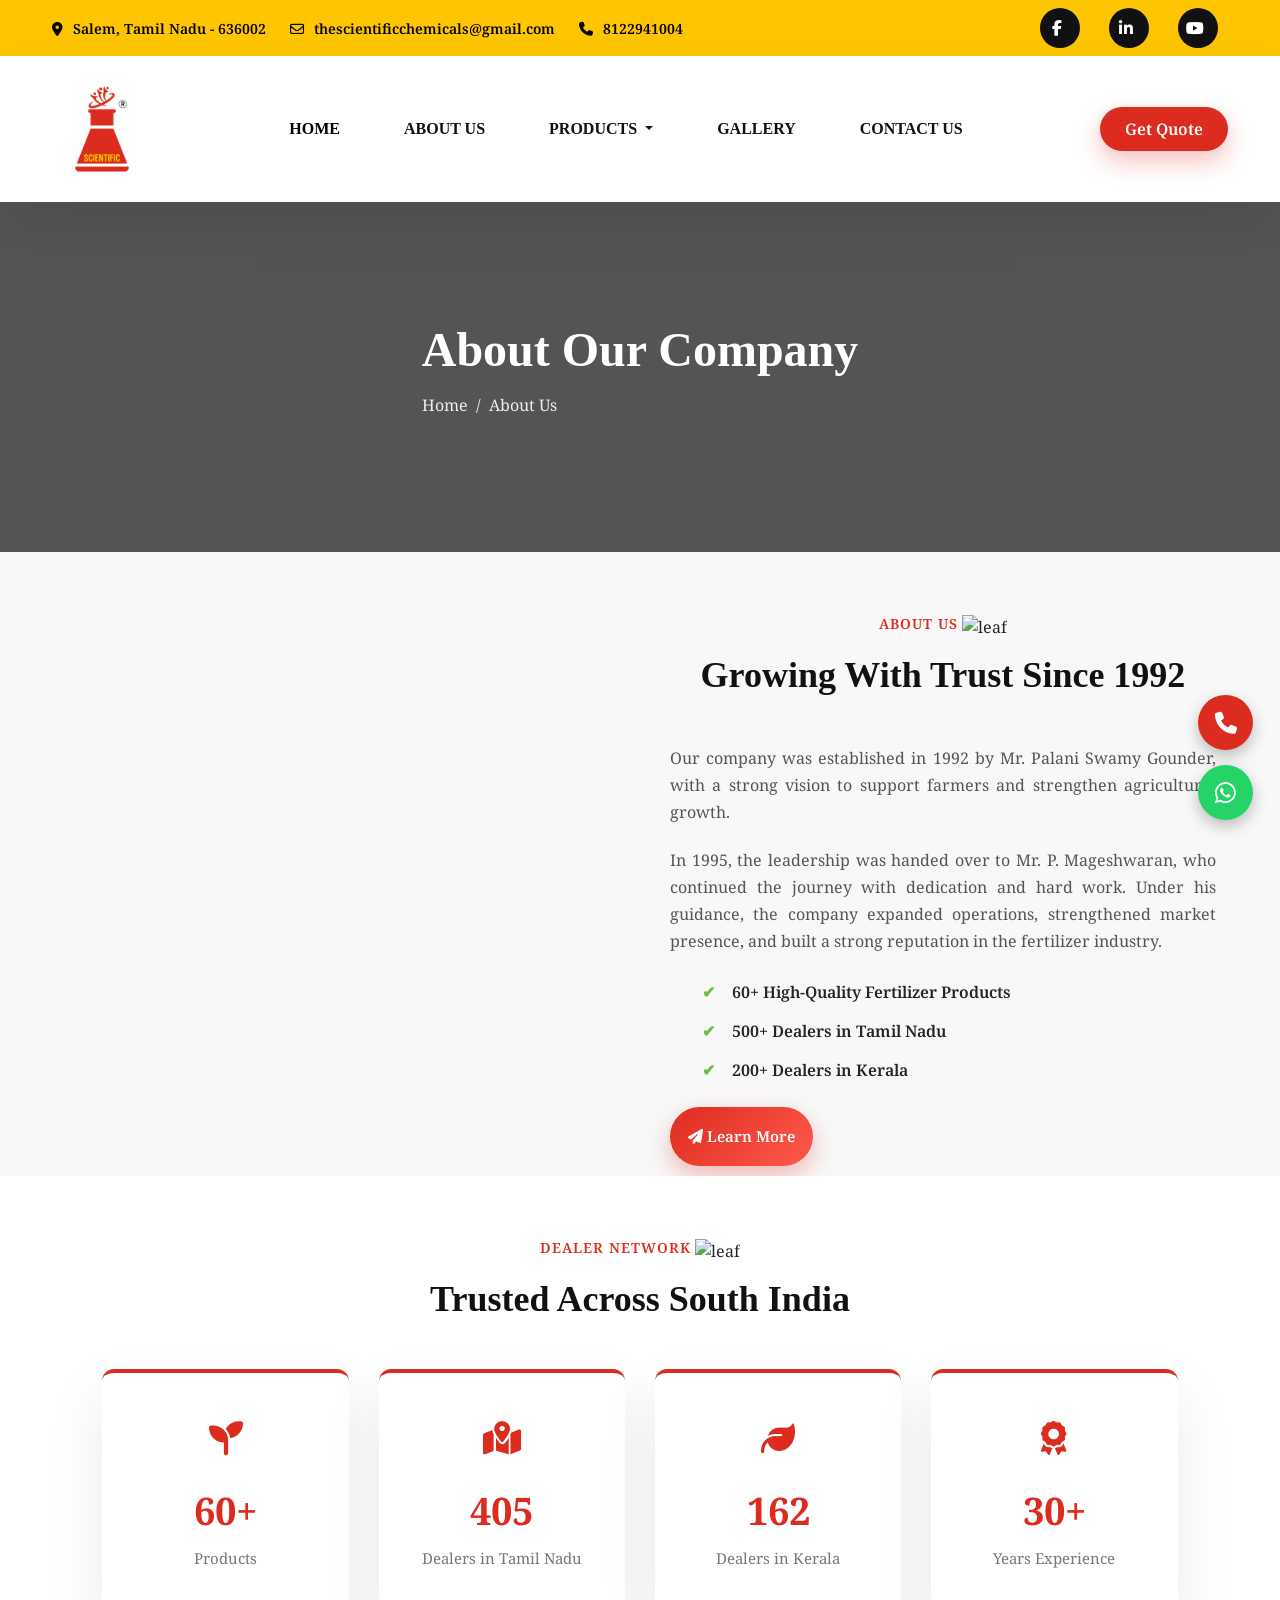
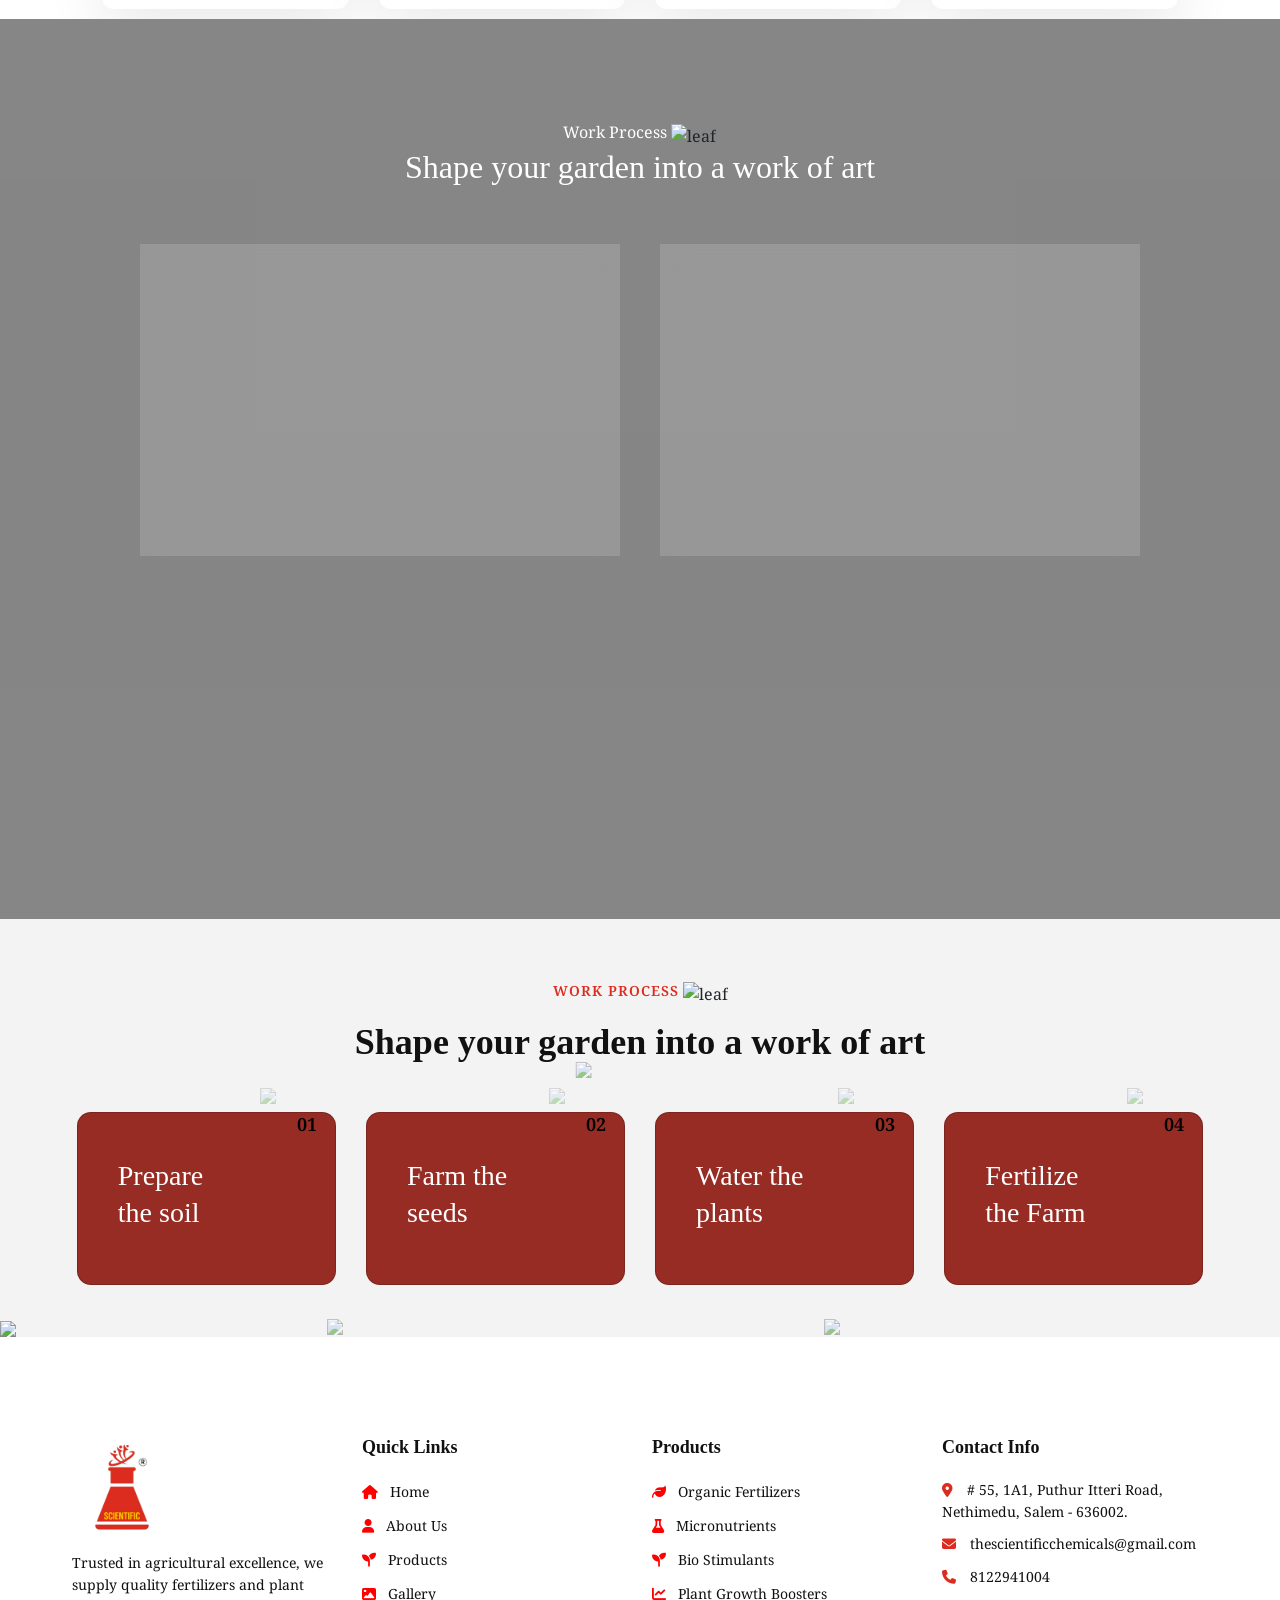
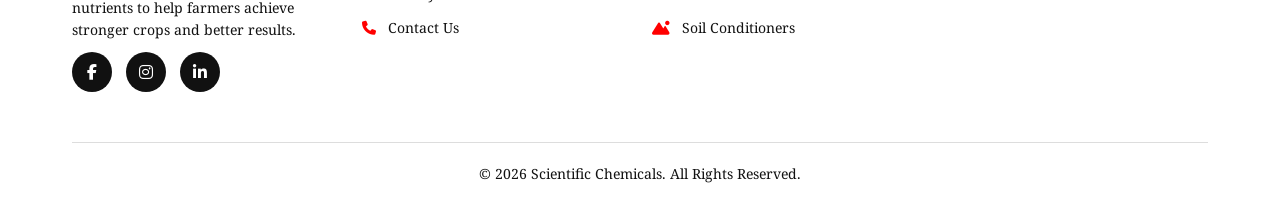
==== about.html @ 9381aa72 "asas" ====
<!DOCTYPE html>
<html lang="en">
<head>
<meta charset="UTF-8">
<meta name="viewport" content="width=device-width, initial-scale=1.0">
<title>Home | Scientific Chemicals</title>

<!-- Bootstrap -->
<link href="https://cdn.jsdelivr.net/npm/bootstrap@5.3.2/dist/css/bootstrap.min.css" rel="stylesheet">

<!-- Google Fonts -->
<link href="https://fonts.googleapis.com/css2?family=Montserrat:wght@300;400;500;600;700&family=Noto+Serif:wght@400;500;600;700&display=swap" rel="stylesheet">

<!-- Font Awesome -->
<link rel="stylesheet" href="https://cdnjs.cloudflare.com/ajax/libs/font-awesome/6.5.1/css/all.min.css">

<!-- AOS -->
<link href="https://unpkg.com/aos@2.3.4/dist/aos.css" rel="stylesheet">

<!-- Main CSS -->
<link rel="stylesheet" href="assests/css/style.css">


</head>
<body>

<!-- ===============================
     TOP BAR
================================= -->
<div class="topbar">
  <div class="container d-flex justify-content-between align-items-center flex-wrap">

    <!-- Left Side Info -->
    <div class="topbar-info d-flex flex-wrap align-items-center">

      <span class="me-4">
        <i class="fa-solid fa-location-dot"></i>
        Salem, Tamil Nadu - 636002
      </span>

      <span class="me-4">
        <i class="fa-regular fa-envelope"></i>
        thescientificchemicals@gmail.com
      </span>

      <span>
        <i class="fa-solid fa-phone"></i>
        8122941004
      </span>

    </div>

    <!-- Social Icons -->
    <div class="social-icons">
      <a href="#"><i class="fab fa-facebook-f"></i></a>
      <a href="#"><i class="fab fa-linkedin-in"></i></a>
      <a href="#"><i class="fab fa-youtube"></i></a>
    </div>

  </div>
</div>

<!-- ===============================
     NAVBAR
================================= -->
<nav class="navbar navbar-expand-lg navbar-scientific sticky-top">
  <div class="container">

    <!-- Logo -->
    <a class="navbar-brand" href="index.html">
      <img src="assests/images/slogo.jpeg" alt="Scientific Chemicals Logo">
    </a>

    <!-- Mobile Toggle -->
    <button class="navbar-toggler" type="button" data-bs-toggle="collapse" data-bs-target="#navbarScientific">
      <span class="navbar-toggler-icon"></span>
    </button>

    <!-- Menu -->
    <div class="collapse navbar-collapse justify-content-center" id="navbarScientific">
      <ul class="navbar-nav">

        <li class="nav-item">
          <a class="nav-link active" href="index.html">Home</a>
        </li>

        <li class="nav-item">
          <a class="nav-link" href="about.html">About Us</a>
        </li>

        <!-- PRODUCTS DROPDOWN -->
        <li class="nav-item dropdown">
          <a class="nav-link dropdown-toggle" href="#" data-bs-toggle="dropdown">
            Products
          </a>
          <ul class="dropdown-menu">

<li><a class="dropdown-item" href="products.html?cat=micro">Micro Nutrient Mixture</a></li>
<li><a class="dropdown-item" href="products.html?cat=secondary">Secondary Nutrients</a></li>
<li><a class="dropdown-item" href="products.html?cat=technology">Technology Transfer Products</a></li>
<li><a class="dropdown-item" href="products.html?cat=bio">Bio Stimulants</a></li>
<li><a class="dropdown-item" href="products.html?cat=wetting">Wetting Agents</a></li>
<li><a class="dropdown-item" href="products.html?cat=growth">Plant Growth Regulator</a></li>
<li><a class="dropdown-item" href="products.html?cat=neem">Neem Based Products</a></li>
<li><a class="dropdown-item" href="products.html?cat=virus">Virus Controller</a></li>
<li><a class="dropdown-item" href="products.html?cat=edta">EDTA & EDDHA Products</a></li>
<li><a class="dropdown-item" href="products.html?cat=fco">FCO Grade - Single Nutrients</a></li>
<li><a class="dropdown-item" href="products.html?cat=special">Special Products</a></li>

          </ul>
        </li>

        <li class="nav-item">
          <a class="nav-link" href="gallery.html">Gallery</a>
        </li>

        <li class="nav-item">
          <a class="nav-link" href="contact.html">Contact Us</a>
        </li>

      </ul>
    </div>

    <!-- GET QUOTE BUTTON -->
    <a href="contact.html" class="btn btn-lab ms-lg-3">Get Quote</a>

  </div>
</nav>



<!-- ===============================
     PAGE BANNER
================================= -->
<section class="page-banner about-banner">
  <div class="banner-content">
    <h1>About Our Company</h1>

    <div class="breadcrumb">
      <a href="index.html">Home</a>
      <span>/</span>
      About Us
    </div>
  </div>
</section>




<section class="about-section">
  <div class="about-container">

    <!-- LEFT IMAGES -->
    <div class="about-images">
      <img src="https://farmhub-nextjs-rktheme.vercel.app/assets/img/about/aboutv3.png" class="main-img" alt="">
      <!-- <img src="https://images.unsplash.com/photo-1501004318641-b39e6451bec6" class="overlay-img" alt=""> -->
      <!-- <div class="play-btn" onclick="playVideo()"></div> -->
    </div>

    <!-- RIGHT CONTENT -->
    <div class="about-content">
        <div class="section-title text-left my-5">
  <span class="subtitle">ABOUT US</span> 
   <img src="https://thinkamentor.com/gullatheme/html/natureplant/assets/img/logo/pata.png"
       alt="leaf"
       class="title-shape">

  <h2 class="title">
Growing With Trust Since 1992
  </h2>


</div>
   
      <p>
        Our company was established in 1992 by Mr. Palani Swamy Gounder,
        with a strong vision to support farmers and strengthen agricultural growth.
      </p>

      <p>
        In 1995, the leadership was handed over to Mr. P. Mageshwaran,
        who continued the journey with dedication and hard work.
        Under his guidance, the company expanded operations,
        strengthened market presence, and built a strong reputation
        in the fertilizer industry.
      </p>
      <!-- FEATURES -->
      <ul class="about-features">
        <li>60+ High-Quality Fertilizer Products</li>
        <li>500+ Dealers in Tamil Nadu</li>
        <li>200+ Dealers in Kerala</li>
      </ul>

<button  class="discla">
        <i class="fa-solid fa-paper-plane"></i> Learn More
      </button>

    </div>

  </div>
</section>
<section class="stats-section">
<div class="section-title text-center my-5">
  <span class="subtitle">Dealer Network</span> 
  <img src="https://thinkamentor.com/gullatheme/html/natureplant/assets/img/logo/pata.png"
       alt="leaf"
       class="title-shape">

  <h2 class="title">
  Trusted Across South India
  </h2>
</div>




<div class="stats-container mt-5">

<!-- PRODUCTS -->

<div class="stat-card">
<div class="stat-icon">
<i class="fa-solid fa-seedling"></i>
</div>
<div class="stat-number" data-target="60">0</div>
<div class="stat-text">Products</div>
</div>


<!-- TAMIL NADU -->

<div class="stat-card">
<div class="stat-icon">
<i class="fa-solid fa-map-location-dot"></i>
</div>
<div class="stat-number" data-target="500">0</div>
<div class="stat-text">Dealers in Tamil Nadu</div>
</div>


<!-- KERALA -->

<div class="stat-card">
<div class="stat-icon">
<i class="fa-solid fa-leaf"></i>
</div>
<div class="stat-number" data-target="200">0</div>
<div class="stat-text">Dealers in Kerala</div>
</div>


<!-- EXPERIENCE -->

<div class="stat-card">
<div class="stat-icon">
<i class="fa-solid fa-award"></i>
</div>
<div class="stat-number" data-target="30">0</div>
<div class="stat-text">Years Experience</div>
</div>

</div>

</section>
<script>

const counters = document.querySelectorAll(".stat-number");

counters.forEach(counter => {

const updateCounter = () => {

const target = +counter.getAttribute("data-target");
const current = +counter.innerText;

const increment = target / 120;

if(current < target){
counter.innerText = Math.ceil(current + increment);
setTimeout(updateCounter,20);
}
else{
counter.innerText = target + "+";
}

};

updateCounter();

});

</script>

<section class="mv-section">

<div class="section-title">
<span class="subtitlework">Work Process</span>

<img src="https://thinkamentor.com/gullatheme/html/natureplant/assets/img/logo/pata.png"
alt="leaf"
class="title-shape">

<h2 class="titlework">
Shape your garden
into a work of art
</h2>

</div>

<div class="mv-grid">

<!-- MISSION -->

<div class="mv-card">

<div class="mv-icon">
<i class="fa-solid fa-seedling"></i>
</div>

<h3>Our Mission</h3>

<p>
To provide high-quality fertilizer products that improve soil fertility,
enhance crop productivity, and support farmers with reliable agricultural solutions.
</p>

</div>

<!-- VISION -->

<div class="mv-card">

<div class="mv-icon">
<i class="fa-solid fa-leaf"></i>
</div>

<h3>Our Vision</h3>

<p>
To become a trusted fertilizer brand across South India by promoting
sustainable agriculture and empowering farmers with innovative farming solutions.
</p>

</div>

</div>

</section>

<section class="process-section">

<div class="section-title text-center my-5">
  <span class="subtitle">Work Process</span> 
   <img src="https://thinkamentor.com/gullatheme/html/natureplant/assets/img/logo/pata.png"
       alt="leaf"
       class="title-shape">

  <h2 class="title">
 Shape your garden
        into a work of art
  </h2>


</div>

  <!-- STEPS -->
  <div class="steps">

    <!-- Card 1 -->
    <div class="card">
      <img src="https://farmhub-nextjs-rktheme.vercel.app/assets/img/element/step-shape.png" class="shape">
      <div class="number">01</div>
      <h3>Prepare<br>the soil</h3>
    </div>

    <!-- Card 2 -->
    <div class="card">
      <img src="https://farmhub-nextjs-rktheme.vercel.app/assets/img/element/step-shape.png" class="shape">
      <div class="number">02</div>
      <h3>Farm the<br>seeds</h3>
    </div>

    <!-- Card 3 -->
    <div class="card">
      <img src="https://farmhub-nextjs-rktheme.vercel.app/assets/img/element/step-shape.png" class="shape">
      <div class="number">03</div>
      <h3>Water the<br>plants</h3>
    </div>

    <!-- Card 4 -->
    <div class="card">
      <img src="https://farmhub-nextjs-rktheme.vercel.app/assets/img/element/step-shape.png" class="shape">
      <div class="number">04</div>
      <h3>Fertilize<br>the Farm</h3>
    </div>

    <!-- Arrows -->
    <img src="https://farmhub-nextjs-rktheme.vercel.app/assets/img/element/arro-round-bottom.png" class="arrow arrow1">
    <img src="https://farmhub-nextjs-rktheme.vercel.app/assets/img/element/arro-round-bottom.png" class="arrow arrow2">
    <img src="https://farmhub-nextjs-rktheme.vercel.app/assets/img/element/arro-round-top.png" class="arrow arrow3">

  </div>



  <!-- Grass Image -->
  <img src="https://farmhub-nextjs-rktheme.vercel.app/assets/img/element/green-area.png" class="grass">

</section>


<!-- ================= FOOTER ================= -->

<footer class="footer">

<!-- Shapes -->
<img src="https://themazine.com/mr/slando/assets/images/shapes/footer-v1-shape1.png" class="shape shape4">
<img src="https://themazine.com/mr/slando/assets/images/shapes/footer-v1-shape2.png" class="shape shape5">
<img src="https://themazine.com/mr/slando/assets/images/shapes/footer-v1-shape3.png" class="shape shape6">

<div class="container">

<div class="row">

<!-- Column 1 -->
<div class="footer-col">

<img src="assests/images/slogowhite.png" class="footer-logo">

<p>
Trusted in agricultural excellence, we supply quality fertilizers and plant nutrients to help farmers achieve stronger crops and better results.
</p>

<div class="social-icons">
<a href="#"><i class="fab fa-facebook-f"></i></a>
<a href="#"><i class="fab fa-instagram"></i></a>
<a href="#"><i class="fab fa-linkedin-in"></i></a>
</div>

</div>


<!-- Column 2 -->
<div class="footer-col">

<h5>Quick Links</h5>

<ul>
<li><a href="#"><i class="fa-solid fa-house"></i> Home</a></li>
<li><a href="#"><i class="fa-solid fa-user"></i> About Us</a></li>
<li><a href="#"><i class="fa-solid fa-seedling"></i> Products</a></li>
<li><a href="#"><i class="fa-solid fa-image"></i> Gallery</a></li>
<li><a href="#"><i class="fa-solid fa-phone"></i> Contact Us</a></li>
</ul>

</div>


<!-- Column 3 -->
<div class="footer-col">

<h5>Products</h5>

<ul>
<li><a href="#"><i class="fa-solid fa-leaf"></i> Organic Fertilizers</a></li>
<li><a href="#"><i class="fa-solid fa-flask"></i> Micronutrients</a></li>
<li><a href="#"><i class="fa-solid fa-seedling"></i> Bio Stimulants</a></li>
<li><a href="#"><i class="fa-solid fa-chart-line"></i> Plant Growth Boosters</a></li>
<li><a href="#"><i class="fa-solid fa-mountain-sun"></i> Soil Conditioners</a></li>
</ul>

</div>


<!-- Column 4 -->
<div class="footer-col">

<h5>Contact Info</h5>

<div class="footer-contact">

<p>
<i class="fa-solid fa-location-dot"></i>
# 55, 1A1, Puthur Itteri Road,
Nethimedu, Salem - 636002.
</p>

<p>
<i class="fa-solid fa-envelope"></i>
thescientificchemicals@gmail.com
</p>

<p>
<i class="fa-solid fa-phone"></i>
8122941004
</p>

</div>

</div>

</div>

<div class="footer-bottom">
© 2026 Scientific Chemicals. All Rights Reserved.
</div>

</div>

</footer>
<!-- PRELOADER -->
<div id="preloader">

<div class="loader-circle">
<i class="fa-solid fa-leaf"></i>
</div>

<div class="loading-text">LOADING...</div>

</div>

<script>

window.addEventListener("load", function(){
document.getElementById("preloader").style.display="none";
});

</script>
<!-- Floating Call Button -->
<a href="tel:8122941004" class="float-call">
<i class="fa-solid fa-phone"></i>
</a>

<!-- Floating WhatsApp Button -->
<a href="https://wa.me/918122941004?text=Hello%20I%20would%20like%20to%20know%20more%20about%20your%20fertilizer%20products" 
class="float-whatsapp" target="_blank">
<i class="fa-brands fa-whatsapp"></i>
</a>

<!-- Scroll Button -->
<button id="scrollTop">
<i class="fa-solid fa-chevron-up"></i>
</button>


<script>

/* Scroll to top button */

const scrollBtn = document.getElementById("scrollTop");

window.onscroll = function(){
if(document.documentElement.scrollTop > 200){
scrollBtn.style.display="block";
}else{
scrollBtn.style.display="none";
}
}

scrollBtn.onclick=function(){
window.scrollTo({
top:0,
behavior:"smooth"
});
}
<script>
document.getElementById("contactForm").addEventListener("submit", function(e){
  e.preventDefault();
  alert("Message Submitted Successfully!");
});
</script>
<script src="assests/js/script.js"></script>
<script src="assests/js/test.js"></script>

<!-- Bootstrap JS -->
<script src="https://cdn.jsdelivr.net/npm/bootstrap@5.3.2/dist/js/bootstrap.bundle.min.js"></script>


<script src="https://unpkg.com/aos@2.3.4/dist/aos.js"></script>
<script>AOS.init({ once:true });</script>

</body>
</html>
---- assests/css/style.css ----
/* ===============================
   ROOT VARIABLES
================================= */
:root{

  /* Brand Colors */
  --primary-color: #DC2C1F;
  --primary-light: #ff5a4d;
  --secondary-color: #FEC500;

  /* Text Colors */
  --text-dark: #111111;
  --text-light: #777777;
  --text-muted: #B2B2B2;

  /* Background Colors */
  --bg-light: #f3f3f3;
  --bg-input: #fafafa;
  --white: #ffffff;

  /* Border & Shadow */
  --border-color: #e0e0e0;
  --shadow-soft: 0 25px 60px rgba(0,0,0,0.08);
  --shadow-button: 0 10px 25px #dc2c1f4d;

  /* Fonts */
  --font-heading:'Farmhouse', serif;
--font-primary: 'Noto Serif';

  /* --font-primary: 'Poppins', sans-serif;
  --font-heading: 'Playfair Display', serif; */
}

/* ===============================
   CUSTOM FONTS
================================= */

/* Farmhouse Font */
@font-face {
  font-family: 'Farmhouse';
  src: url('./assets/fonts/Farmhouse.ttf') format('truetype'),
       url('./assets/fonts/Farmhouse.otf') format('opentype');
  font-weight: normal;
  font-style: normal;
}

/* Little Font */
@font-face {
  font-family: 'Little';
  src: url('./assets/fonts/Little.ttf') format('truetype'),
       url('./assets/fonts/Little.otf') format('opentype');
  font-weight: normal;
  font-style: normal;
}
h1,h2,h3,h4,h5,h6{
    font-family: var(--font-heading);
}
/* GLOBAL RESET */
*{ 
  margin:0;
  padding:0;
  box-sizing:border-box;
  font-family:var(--font-primary);
}

body{ 
  background:var(--bg-light);
  overflow-x:hidden;
}


/* MAIN SECTION */
.contact-section{
  padding:20px 8%;
  position:relative;
}

/* SHAPES */
.shape1{
  position:absolute;
  width:280px;
  top:-20px;
  left:-40px;
  animation: float 6s ease-in-out infinite;
  opacity:0.8;
}
.shape3{
  position:absolute;
  width:450px;
  bottom:-20px;
  left:10px;
  animation: float 8s ease-in-out infinite;
  opacity:0.6;
  z-index:-1;
}
.shape5{
  position:absolute;
  width:200px;
  bottom:120px;
  right:20px;
  animation: float 7s ease-in-out infinite;
  opacity:0.7;
}

@keyframes float{
  0%,100%{ transform:translateY(0px);}
  50%{ transform:translateY(-15px);}
}

/* WRAPPER */
.contact-wrapper{
  position:relative;
  z-index:2;
  max-width:1300px;
  margin:auto;
  display:grid;
  grid-template-columns:1fr 1.2fr;
  gap:30px;
}

/* FORM */
.contact-form{
  background:var(--white);
  padding:30px;
  border-radius:20px;
  box-shadow:var(--shadow-soft);
}

.contact-form h2{
  font-family:var(--font-heading);
  font-size:38px;
  margin-bottom:10px;
  color:var(--text-dark);
}

.contact-form p{
  margin-bottom:40px;
  color:var(--text-light);
  font-size:15px;
}

.input-group{
  margin-bottom:25px;
  position:relative;
  border-radius:10px;
}

.input-group input,
.input-group textarea,
.input-group select{
  width:100%;
  padding:18px 20px;
  padding-left:45px;
  border:1px solid var(--border-color);
  background:var(--bg-input);
  border-radius:20px !important;
  outline:none;
  font-size:15px;
  transition:all .3s ease;
  appearance:none;
}

.input-group input:focus,
.input-group textarea:focus,
.input-group select:focus{
  border-color:var(--primary-color);
  background:var(--white);
  box-shadow:0 0 0 4px rgba(220,44,31,0.08);
}

.input-group textarea{
  height:60px;
  resize:none;
}

/* ICON STYLE */
.input-icon{
  position:absolute;
  top:50%;
  left:18px;
  transform:translateY(-50%);
  color:var(--primary-color);
  font-size:14px;
}

/* BUTTON */
 .discla {
  background:linear-gradient(135deg,var(--primary-color),var(--primary-light));
  border:none;
  padding:18px;
  border-radius:50px;
  color:var(--white);
  font-weight:600;
  font-size:15px;
  cursor:pointer;
  transition:.3s ease;
  box-shadow:var(--shadow-button);
}

 .contact-wrapper button i{
  margin-right:8px;
}

.contact-wrapper button:hover{
  transform:translateY(-4px);
  box-shadow:0 15px 35px rgba(220,44,31,0.4);
}

/* RESPONSIVE */
@media(max-width:992px){
  .contact-wrapper{ grid-template-columns:1fr; }
}

/* -------------------------------
   SHAPE RESPONSIVE SETTINGS
---------------------------------*/

/* Tablet */
@media (max-width: 1200px) {

  .shape1{
    width:200px;
    left:-20px;
  }

  .shape3{
    width:320px;
    left:0;
  }

  .shape5{
    width:150px;
    right:10px;
  }
}

/* Mobile */
@media (max-width: 768px) {

  .shape1{
    width:140px;
    top:-10px;
    left:-15px;
    opacity:0.5;
  }

  .shape3{
    width:220px;
    bottom:-10px;
    left:-10px;
    opacity:0.4;
  }

  .shape5{
    width:120px;
    bottom:60px;
    right:-10px;
    opacity:0.5;
  }
}

/* Small Mobile */
@media (max-width: 480px) {

  .shape1,
  .shape3,
  .shape5{
    display:none;
  }

}





/* SECTION */
.blob-contact{
  /* padding:120px 8%; */
  background:var(--bg-light);
}

.blob-wrapper{
  display:flex;
  justify-content:center;
  gap:50px;
  flex-wrap:wrap;
}

/* CARD */
.blob-card{
  width:320px;
  background:var(--white);
  border-radius:40px;
  box-shadow:var(--shadow-card);
  overflow:hidden;
  transition:0.4s ease;
}

.blob-card:hover{
  transform:translateY(-15px);
}

/* Blob Image Shape */
.blob-image{
  position:relative;
  height:220px;
  overflow:hidden;
  clip-path: path("M 0 60 Q 80 0 160 60 T 320 60 V 220 H 0 Z");
}

.blob-image img{
  width:100%;
  height:100%;
  object-fit:cover;
}

/* Premium Gradient Floating Circle */
.blob-icon{
  position:absolute;
  bottom:25px;
  left:50%;
  transform:translateX(-50%);
  width:65px;
  height:65px;

  background:linear-gradient(
    135deg,
    var(--primary-color) 0%,
    var(--secondary-color) 100%
  );

  border-radius:50%;

  display:flex;
  align-items:center;
  justify-content:center;

  color:var(--white);
  font-size:22px;

  border:2px solid var(--border-light);

  box-shadow:
    var(--shadow-icon),
    var(--shadow-icon-glow);

  transition:all 0.3s ease;
}

/* Hover Effect */
.blob-icon:hover{
  transform:translateX(-50%) scale(1.1);
  box-shadow:
    0 12px 30px rgba(220,44,31,0.45),
    0 0 25px rgba(254,197,0,0.6);
}

/* Content */
.blob-content{
  padding:50px 25px 30px;
  text-align:center;
}

.blob-content h3{
  margin-bottom:15px;
  font-size:20px;
  color:var(--primary-color);
  font-weight: 700;
  text-transform: uppercase;
}

.blob-content p{
  font-size:14px;
  color:var(--text-dark);
}

.blob-content a{
  color:var(--text-dark);
  text-decoration:none;
  font-weight:500;
}

/* .blob-content a:hover{
  text-decoration:underline;
} */




/* ===============================
   TOP BAR
================================= */
.topbar{
  background: var(--secondary-color);
  color: #000;
  font-weight: 600;
  font-size: 14px;
  padding: 8px 0;
}

.topbar i{
  margin-right: 6px;
}

.topbar .social-icons a{
  color: #fff;
  margin-left: 15px;
  transition: 0.3s;
}

.topbar .social-icons a:hover{
  color: var(--secondary-color);
}

/* ===============================
   NAVBAR
================================= */
.navbar-scientific{
  background: var(--white);
  box-shadow: var(--shadow-soft);
  padding: 18px 0;
}
.navbar-nav {
    gap:20px;
}

.navbar-brand img{
  height: 100px;
}

.navbar-scientific .nav-link{
  color: var(--text-dark);
  margin: 0 14px;
  font-weight: 600;
  position: relative;
  transition: 0.3s;
  font-family: var(--font-heading);
  text-transform: uppercase;
}


.navbar-scientific .nav-link:hover{
  color: var(--primary-color);
}



/* Dropdown */
.dropdown-menu{
  border-radius: 8px;
  border: none;
  box-shadow: var(--shadow-soft);
  padding: 10px 0;
}

.dropdown-item{
  font-weight: 500;
  padding: 8px 20px;
  transition: 0.3s;
}

.dropdown-item:hover{
  background: var(--primary-color);
  color: #fff;
}

/* GET QUOTE BUTTON */
.btn-lab{
  background: var(--primary-color);
  color: #fff;
  padding: 9px 24px;
  border-radius: 30px;
  font-weight: 600;
  box-shadow: var(--shadow-button);
  transition: 0.3s;
}

.btn-lab:hover{
  background: var(--secondary-color);
  color: var(--text-dark);
  transform: translateY(-3px);
}

/* HERO DEMO */
.hero{
  height: 90vh;
  background: var(--bg-light);
  display: flex;
  align-items: center;
  justify-content: center;
  font-size: 36px;
  font-weight: 600;
  color: var(--text-dark);
}



/* ===== Banner ===== */
.gallery-banner{
  background:#111;
  color:#fff;
  text-align:center;
  padding:90px 20px;
}

.gallery-banner h1{
  font-size:40px;
  margin-bottom:15px;
}

.gallery-banner p{
  font-size:16px;
  opacity:0.8;
}
/* ===============================
   PAGE BANNER (350px)
================================= */
.page-banner{
  position:relative;
  height:350px;   /* 🔥 YOU WANTED 350px */
  background:url('https://themazine.com/mr/slando/assets/images/backgrounds/page-header-img2.jpg') center/cover no-repeat;
  display:flex;
  align-items:center;
  justify-content:center;
  text-align:center;
  color:#fff;
}

/* Dark overlay */
.page-banner::after{
  content:"";
  position:absolute;
  width:100%;
  height:100%;
  background:rgba(0,0,0,0.65);
  top:0;
  left:0;
}

/* Content inside banner */
.banner-content{
  position:relative;
  z-index:2;
}

.banner-content h1{
  font-size:48px;
  font-weight:700;
  margin-bottom:15px;
}

.breadcrumb{
  font-size:16px;
  opacity:0.9;
}

.breadcrumb a{
  color:#fff;
  text-decoration:none;
}

.breadcrumb span{
  margin:0 8px;
}

/* ===============================
   RESPONSIVE
================================= */
@media(max-width:768px){


  .banner-content h1{
    font-size:32px;
  }

}

.gallery-banner{
    background-image: url('https://themazine.com/mr/slando/assets/images/backgrounds/page-header-img1.jpg');
}
.about-banner{
    background-image: url('https://madebydesignesia.com/themes/gardyn/images/background/8.webp');
}
/* ===== Gallery Section ===== */
.gallery-section{
  padding:10px 8%;
  background:#f5f7fa;
}

/* Masonry Layout */
.gallery-grid{
  column-count:3;
  column-gap:25px;
}

/* Gallery Item */
.gallery-item{
  break-inside:avoid;
  margin-bottom:25px;
  position:relative;
  overflow:hidden;
  border-radius:20px;
}

.gallery-item img{
  width:100%;
  border-radius:20px;
  transition:0.4s ease;
  display:block;
}

/* Overlay */
.gallery-overlay{
  position:absolute;
  inset:0;
  background:rgba(0,0,0,0.6);
  display:flex;
  align-items:center;
  justify-content:center;
  color:#fff;
  opacity:0;
  transition:0.4s ease;
  border-radius:20px;
}

.gallery-overlay h3{
  font-size:18px;
  letter-spacing:1px;
}

.gallery-item:hover img{
  transform:scale(1.1);
}

.gallery-item:hover .gallery-overlay{
  opacity:1;
}

/* Responsive */
@media(max-width:992px){
  .gallery-grid{
    column-count:2;
  }
}

@media(max-width:600px){
  .gallery-grid{
    column-count:1;
  }

  .gallery-banner h1{
    font-size:28px;
  }
}

/* FOOTER */
.footer{
position:relative;
background:#fff;
color:#111;
padding:100px 60px 40px;
overflow:hidden;
}

/* Silhouette background */
.footer::after{
content:"";
position:absolute;
bottom:0;
left:0;
width:100%;
height:180px;
background:url(https://madebydesignesia.com/themes/gardyn/images/misc/silhuette-1-black.webp)
bottom center/cover no-repeat;
opacity:0.15;
}

/* Decorative shapes */
.shape{
position:absolute;
opacity:0.35;
}

.shape4{
top:20px;
left:40px;
width:80px;
}

.shape5{
top:120px;
right:80px;
width:70px;
}

.shape6{
bottom:120px;
left:30%;
width:90px;
}

/* Container */
.container{
max-width:1200px;
margin:auto;
}



/* Columns */
.footer-col{
flex:1 1 220px;
}

/* Logo */
.footer-logo{
width:100px;
margin-bottom:15px;
}

/* Headings */
.footer h5{
font-size:18px;
margin-bottom:20px;
font-weight:600;
}

/* Paragraph */
.footer p{
font-size:14px;
line-height:1.6;
margin-bottom:10px;
}

/* Lists */
.footer ul{
list-style:none;
padding-left:0px !important;
}

.footer ul li{
margin-bottom:10px;
}

.footer ul li a{
text-decoration:none;
color:#111;
font-size:14px;
transition:.3s;
}



.footer ul li a:hover{
color:#4CAF50;
padding-left:6px;
}

/* Contact */
.footer-contact p i{
margin-right:10px;
color:#DC2C1F
}

/* Social Icons */
.social-icons a{
  display:inline-flex;
  align-items:center;
  justify-content:center;
  width:40px;
  height:40px;
  background:#111;
  color:#fff;
  border-radius:50%;
  margin-right:10px;
  font-size:16px;
  transition:all 0.3s ease;
}

/* Hover Effect */
.social-icons a:hover{
  background:#4CAF50; /* green */
  color:#fff;
  transform:translateY(-5px) scale(1.1);
  box-shadow:0 6px 15px rgba(0,0,0,0.25);
}


/* Footer Bottom */
.footer-bottom{
text-align:center;
margin-top:50px;
padding-top:20px;
border-top:1px solid #ddd;
font-size:14px;
}

/* Scroll Button */
#scrollTop{
position:fixed;
bottom:30px;
right:30px;
width:45px;
height:45px;
border:none;
background:#4CAF50;
color:#fff;
border-radius:50%;
cursor:pointer;
font-size:16px;
display:none;
}
ul li a i{
  color:red;   /* icon color */
  margin-right:8px;
}

/* Responsive */
@media(max-width:768px){

.footer{
padding:70px 30px 30px;
}

.row{
flex-direction:column;
}

}

/* ===============================
   SECTION TITLE
================================= */
.section-title {
  position: relative;
}

.section-title .subtitle {
  display: inline-block;
  font-size: 14px;
  font-weight: 600;
  color: var(--primary-color);
  text-transform: uppercase;
  letter-spacing: 1px;
  margin-bottom: 10px;
}

.section-title .title {
  font-family: var(--font-heading);
  font-size: 36px;
  font-weight: 700;
  color: var(--text-dark);
  margin-bottom: 15px;
}

.section-title .title-shape {
  height: 20px;
  margin-top: 5px;
}

/* Dark Background Version */
.dark-section .section-title .title {
  color: #fff;
}

.dark-section .section-title .subtitle {
  color: var(--secondary-color);
}





.hero-section {
  position: relative;
  background: linear-gradient(90deg,#1f4e3d 33.96%,rgba(72,180,141,.38)),
              url('https://farmhub-nextjs-rktheme.vercel.app/_next/static/media/hero1-bg.47eb41af.jpg');
  background-size: cover;
  background-position: center;
  padding: 120px 0;
  color: #fff;
  overflow: hidden;
}

/* TEXT */
.hero-content h1 {
  font-size: 52px;
  font-weight: 400;
  line-height: 1.2;
}

.bold-text {
  font-weight: 700;
}

.hero-content p {
  font-size: 17px;
  margin-top: 20px;
  opacity: 0.9;
}

.hero-points {
  list-style: none;
  padding: 0;
  margin-top: 25px;
}

.hero-points li {
  margin-bottom: 12px;
  font-size: 16px;
}

.hero-points i {
  margin-right: 8px;
  color: #38d16a;
}

.hero-btn {
  background: #38d16a;
  color: #fff;
  padding: 14px 35px;
  border-radius: 50px;
  transition: 0.3s;
  font-weight: 500;
}

.hero-btn:hover {
  background: #2fb95c;
  color: #fff;
}

/* Circle Image */
.circle-image {
  width: 370px;
  height: 370px;
  border-radius: 50%;
  overflow: hidden;
  margin: auto;
  border: 10px solid #fff;
  position: relative;
}

.circle-image img {
  width: 100%;
  height: 100%;
  object-fit: cover;
}

/* Decorative Ring */
.circle-image::before {
  content: "";
  position: absolute;
  width: 120%;
  height: 120%;
  border-radius: 50%;
  border: 30px solid #f4c430;
  top: -40px;
  right: -40px;
  z-index: -1;
}

/* ===============================
   CUSTOM NAVIGATION BUTTONS
================================= */

.custom-prev,
.custom-next {
  position: absolute;
  top: 50%;
  transform: translateY(-50%);
  width: 55px;
  height: 55px;
  border-radius: 50%;
  border: none;
  background: rgba(255,255,255,0.15);
  backdrop-filter: blur(6px);
  color: #fff;
  font-size: 18px;
  transition: all 0.3s ease;
  z-index: 10;
}

.custom-prev {
  left: 20px;
}

.custom-next {
  right: 20px;
}

.custom-prev:hover,
.custom-next:hover {
  background: #38d16a;
  transform: translateY(-50%) scale(1.1);
  box-shadow: 0 10px 25px rgba(0,0,0,0.3);
}

.custom-prev i,
.custom-next i {
  pointer-events: none;
}

/* Indicators */
.carousel-indicators button {
  width: 10px;
  height: 10px;
  border-radius: 50%;
}

/* Responsive */
@media(max-width: 992px){
  .hero-content {
    text-align: center;
    margin-bottom: 50px;
  }

  .hero-content h1 {
    font-size: 36px;
  }

  .circle-image {
    width: 280px;
    height: 280px;
  }

  .custom-prev { left: 10px; }
  .custom-next { right: 10px; }
}


/* SECTION */
.process-section{
  padding:10px 6% 52px;
  position:relative;
  overflow:hidden;
}






/* STEPS */
.steps{
  display:flex;
  justify-content:space-between;
  align-items:center;
  position:relative;
}

/* CARD */
.card{
  background:#8f1c14ed;
  color:#fff;
  padding:45px 40px;
  border-radius:14px;
  width:23%;
  position:relative;
  transition:0.4s;
}

.card:hover{
  transform:translateY(-8px);
  background:var(--primary-light);
}

.card h3{
  /* font-family:'Playfair Display',serif; */
  font-size:28px;
  line-height:1.3;
}

/* NUMBER SHAPE */
.shape{
  position:absolute;
  top:-25px;
  right:-20px;
  width:95px;
}

.number{
  position:absolute;
  top:-2px;
  right:18px;
  font-weight:600;
  font-size:18px;
  color:#000;
}

/* DOTTED ARROWS */
.arrow{
  position:absolute;
  width:120px;
  opacity:0.6;
}

.arrow1{
    position: absolute;
    bottom: -50px;
    right: 250px;
    width: 129px;
    object-fit: contain;
}

.arrow2{
position: absolute;
    bottom: -50px;
    left: 250px;
    width: 129px;
    object-fit: contain;
}

.arrow3{
position: absolute;
    top: -50px;
    left: 50%;
    transform: translateX(-50%);
    width: 129px;
    object-fit: contain;
}



/* GRASS */
.grass{
  position:absolute;
  bottom:0;
  left:0;
  width:100%;
}
/* =================================
   RESPONSIVE DESIGN
================================= */

/* Large Tablet */
@media (max-width: 1200px) {

  .title {
    font-size: 48px;
  }

  .card ,.footer p{
    width: auto;
    margin-bottom: 40px;
    text-align: left;
  }

  .steps {
    flex-wrap: wrap;
    gap: 30px;
    justify-content: center;
  }

  /* Hide arrows on smaller screens */
  .arrow1,
  .arrow2,
  .arrow3 {
    display: none;
  }
  .about-contact .about-left h2 {
    font-size: 35px !important;}
}

/* Tablet */
@media (max-width: 992px) {

  .process-top {
    flex-direction: column;
  }

  .right-content {
    margin-top: 30px;
    max-width: 100%;
  }

  .title {
    font-size: 40px !important;
  }



  .steps {
    flex-direction: column;
    align-items: center;
  }
}

/* Mobile */
@media (max-width: 576px) {

  .process-section {
    padding: 60px 11%;
  }

  .label {
    font-size: 12px;
  }

  .title {
    font-size: 30px !important;
    line-height: 1.3;
  }

  /* .card {
    padding: 30px 25px;
  } */

  .card h3 {
    font-size: 22px;
  }.about-contact .contact-form,.about-contact{
    padding:10px !important;
  }

}


/* SECTION */
.testimonial{
  padding:29px 7%;
}

.testimonial-wrapper{
  display:flex;
  justify-content:space-between;
  align-items:center;
  gap:60px;
}

/* LEFT SIDE */
.testimonial-left{
  flex:1;
}

.label{
  color:var(--primary-color);
  font-weight:500;
  margin-bottom:15px;
}

.heading{
  font-family:var(--font-heading);
  font-size:54px;
  line-height:1.2;
  color:black;
  margin-bottom:40px;
}

/* CARD */
.testimonial-card{
  background:var(--white);
  padding:35px;
  border-radius:14px;
  box-shadow:var(--shadow-soft);
  position:relative;
}

.user-info{
  display:flex;
  align-items:center;
  gap:15px;
  margin-bottom:20px;
}

.user-info img{
  width:70px;
  height:70px;
  border-radius:10px;
  object-fit:cover;
}

.user-info h4{
  font-family:var(--font-heading);
  font-size:22px;
  color:var(--primary-color);
}

.user-info span{
  font-size:14px;
  color:var(--text-light);
}

.stars{
  color:var(--secondary-color);
  margin:15px 0;
}

.testimonial-text{
  color:var(--text-light);
  line-height:1.8;
}

.quote{
  position:absolute;
  top:30px;
  right:30px;
  font-size:60px;
  color:var(--secondary-color);
  opacity:0.4;
}

/* SLIDER CONTROLS */
.slider-controls{
  margin-top:35px;
  display:flex;
  align-items:center;
  gap:20px;
}

.arrow-btn{
  width:40px;
  height:40px;
  border-radius:50%;
  border:1px solid var(--border-color);
  background:var(--white);
  cursor:pointer;
}

.dots{
  display:flex;
  gap:8px;
}

.dot{
  width:25px;
  height:4px;
  background:#c9e3d0;
  cursor:pointer;
}

.dot.active{
  background:var(--primary-color);
}

/* RIGHT SIDE */
.testimonial-right{
  flex:1;
  position:relative;
}

.main-img{
  width:100%;
  border-radius:50px 20px 50px 20px;
  object-fit:cover;
}


/* 4K BADGE */
.badge{
  position:absolute;
  bottom:80px;
  right:-30px;
  background:var(--secondary-color);
  padding:20px 30px;
  border-radius:10px;
  display:flex;
  align-items:center;
  gap:15px;
  box-shadow:var(--shadow-soft);
}

.badge h3{
  font-family:var(--font-heading);
  font-size:30px;
  color:var(--primary-color);
}

.badge span{
  font-size:14px;
}

/* RESPONSIVE */
@media(max-width:992px){
  .testimonial-wrapper{
    flex-direction:column;
  }
  .small-img{
    display:none;
  }
  .badge{
    right:20px;
  }
}



/* ===============================
   SECTION
================================= */
.about-contact{
  padding:100px 5%;
  color:var(--text-dark);
  position:relative;
  overflow:hidden;
  background:var(--bg-light);
}

/* Background Decorative Shape */
.about-contact::before{
  content:"";
  position:absolute;
  left:0;
  bottom:0;
  width:500px;
  height:500px;
  background:url("https://farmhub-nextjs-rktheme.vercel.app/assets/img/element/who-element.png") no-repeat left bottom;
  background-size:contain;
  opacity:1.08;
  pointer-events:none;
  z-index:0;
}

.about-contact .container{
  position:relative;
  z-index:2;
  display:flex;
  gap:60px;
  align-items:center;
  justify-content:space-between;
  flex-wrap:wrap;
}

/* ===============================
   LEFT CONTENT
================================= */
.about-left{
  flex:1;
  min-width:350px;
}

.about-contact .subtitle{
  color:var(--primary-color);
  font-size:18px;
  font-weight:600;
}

.about-contact .about-left h2{
  font-size:48px;
  margin:20px 0;
  line-height:1.2;
}

.about-contact .about-left p{
  color:var(--text-light);
  max-width:500px;
  margin-bottom:40px;
}

/* ===============================
   FEATURE CARDS
================================= */
.about-contact .feature-wrapper{
  display:flex;
  gap:30px;
  /* flex-wrap:wrap; */
}

.about-contact .feature-card {
    background: transparent;
    padding: 40px 30px;
    border-radius: 20px;
    width: 250px;
    transition: 0.3s;
    box-shadow: var(--shadow-soft);
    border: 1px solid #000;
}

.about-contact .feature-card:hover{
  transform:translateY(-10px);
}

.about-contact .icon-box{
  width:70px;
  height:70px;
  background:var(--secondary-color);
  border-radius:20px;
  display:flex;
  align-items:center;
  justify-content:center;
  margin-bottom:20px;
}

.about-contact .icon-box img{
  width:40px;
}

.about-contact.feature-card h4{
  font-size:20px;
}

/* ===============================
   CONTACT FORM
================================= */
.about-contact .contact-form{
  flex:1;
  min-width:350px;
  background:var(--white);
  padding:50px;
  border-radius:25px;
  box-shadow:var(--shadow-soft);
}

.about-contact .contact-form h3{
  font-size:32px;
  margin-bottom:30px;
}

.about-contact .form-row{
  display:flex;
  gap:20px;
  margin-bottom:20px;
}

.about-contact input, select, textarea{
  width:100%;
  padding:15px;
  border-radius:15px;
  background:var(--bg-input);
  color:var(--text-dark);
  font-size:15px;
  border:1px solid var(--border-color);
  outline:none;
}

.about-contact textarea{
  height:130px;
  resize:none;
  margin-bottom:20px;
}

 .about-contact button{
  /* width:100%; */
  padding:16px;
  border:none;
  border-radius:40px;
  background:var(--secondary-color);
  color:#111;
  font-weight:600;
  cursor:pointer;
  transition:0.3s;
}

.about-contact button:hover{
  background:#ffd633;
}

/* ===============================
   RESPONSIVE
================================= */
@media(max-width:992px){
  .about-contact .container{
    flex-direction:column;
  }
  .about-contact .feature-wrapper{
    justify-content:center;    flex-wrap: wrap !important;
  }
}



a{
    text-decoration: none;
}
/* ===============================
   ABOUT SECTION
================================= */
.about-section{
  padding:10px 5%;
  background:#f8f8f8;
}

.about-container{
  display:flex;
  align-items:center;
  justify-content:space-between;
  gap:60px;
  flex-wrap:wrap;
}

/* ===============================
   LEFT IMAGE AREA
================================= */
.about-images{
  position:relative;
  flex:1;
  min-width:350px;
}

.about-images img.main-img{
  /* width:100%; */
  border-radius:10px;
}

.about-images img.overlay-img{
  position:absolute;
  bottom:-40px;
  right:-40px;
  width:70%;
  border-radius:10px;
  box-shadow:0 20px 40px rgba(0,0,0,0.2);
}

/* Play Button */
.play-btn{
  position:absolute;
  bottom:60px;
  left:30px;
  width:80px;
  height:80px;
  background:#6DBE45;
  border-radius:15px;
  display:flex;
  align-items:center;
  justify-content:center;
  cursor:pointer;
  transition:0.3s;
}

.play-btn::before{
  content:'';
  border-left:20px solid white;
  border-top:12px solid transparent;
  border-bottom:12px solid transparent;
}

.play-btn:hover{
  transform:scale(1.1);
}

/* ===============================
   RIGHT CONTENT
================================= */
.about-content{
  flex:1;
  min-width:350px;
}


.about-content p{
  color:#555;
  text-align: justify;
  line-height:1.7;
  margin-bottom:20px;
}

/* Feature Points */
.about-features{
  margin:25px 0;
}

.about-features li{
  list-style:none;
  margin-bottom:15px;
  font-weight:600;
  position:relative;
  padding-left:30px;
}

.about-features li::before{
  content:'✔';
  position:absolute;
  left:0;
  color:#6DBE45;
}

/* Stats */
.stats{
  display:flex;
  gap:40px;
  margin-top:30px;
}

.stat-box h3{
  font-size:32px;
  color:#6DBE45;
}

.stat-box span{
  font-size:14px;
  color:#777;
}

/* ===============================
   RESPONSIVE
================================= */
@media(max-width:992px){
  .about-container{
    flex-direction:column;
  }

  .about-images img.overlay-img{
    position:relative;
    bottom:0;
    right:0;
    margin-top:20px;
    width:100%;
  }

  .play-btn{
    bottom:20px;
    left:20px;
  }
}



.fert-whychoose-section{
position:relative;
padding:100px 0;
background:var(--bg-light);
overflow:hidden;
}

/* shapes */

.fert-top-shape{
position:absolute;
top:0;
left:0;
}


.fert-bottom-shape{
position:absolute;
top:0;
right:0;

}


/* grid */

.fert-choose-grid{
display:grid;
grid-template-columns:repeat(4,1fr);
gap:30px;
margin-top:50px;
}

/* card */

.fert-choose-card{
background:var(--white);
border-radius:10px;
overflow:hidden;
box-shadow:var(--shadow-soft);
transition:.4s;
}

.fert-choose-card:hover{
transform:translateY(-10px);
}

/* image */

.fert-choose-card img{
width:100%;
height:200px;
object-fit:cover;
}

/* content */
.fert-card-content{
text-align:center;
padding:20px 20px 30px;
}

.fert-icon{
width:60px;
height:60px;
background:var(--primary-color);
color:var(--white);
border-radius:50%;
display:flex;
align-items:center;
justify-content:center;
font-size:22px;

position:relative;
margin:auto;
margin-top:-30px;

border:6px solid #fff;
z-index:2;
}

.fert-card-content h4{
font-family:var(--font-heading);
margin-bottom:10px;
}

.fert-card-content p{
font-size:14px;
color:var(--text-light);
}

/* responsive */

@media(max-width:992px){

.fert-choose-grid{
grid-template-columns:repeat(2,1fr);
}

}

@media(max-width:600px){

.fert-choose-grid{
grid-template-columns:1fr;
}

.title{
font-size:28px;
}

}




/* section */

.product-section{
padding:100px 0;
background:var(--bg);
}

/* title */

.section-title{
text-align:center;
margin-bottom:50px;
}

.subtitle{
color:var(--primary);
font-weight:600;
letter-spacing:2px;
text-transform:uppercase;
font-size:14px;
}

.title{
font-size:36px;
color:var(--text-dark);
margin-top:10px;
}

/* grid */

.product-grid{
display:grid;
grid-template-columns:repeat(4,1fr);
gap:30px;
}

/* card */

.product-card{
background:var(--white);
border-radius:10px;
overflow:hidden;
box-shadow:var(--shadow);
transition:.4s;
}

.product-card:hover{
transform:translateY(-10px);
}

/* image */

.product-img{
width:100%;
height:250px;
object-fit:contain;
}

/* content */

.product-content{
text-align:left;
padding:15px;
}

.product-content h4{
margin-bottom:10px;
text-align: center;
color:var(--text-dark);
}

.product-content p{
font-size:14px;
color:var(--text-light);
margin-bottom:15px;
}

/* button */

.product-btn{
display:inline-block;
padding:10px 22px;
background:var(--primary);
color:#fff;
text-decoration:none;
border-radius:5px;
font-size:14px;
transition:.3s;
}

.product-btn:hover{
background:#ff5a4d;
}

/* responsive */

@media(max-width:992px){

.product-grid{
grid-template-columns:repeat(2,1fr);
}

}

@media(max-width:600px){

.product-grid{
grid-template-columns:1fr;
}

.title{
font-size:26px;
}

}

/* CTA Section */

.fert-cta-section{
  position:relative;
  padding:80px 20px;
  background:url(../images/cta.jpg) center/cover no-repeat;
  text-align:center;
  color:#fff;
  overflow:hidden;
}

/* Dark Overlay for readability */
.fert-cta-section::before{
  content:"";
  position:absolute;
  top:0;
  left:0;
  width:100%;
  height:100%;
  background:rgba(0,0,0,0.55);
  z-index:0;
}

/* Content above overlay */
.fert-cta-section > *{
  position:relative;
  z-index:2;
}

.fert-cta-title{
  font-size:36px;
  margin-bottom:15px;
  font-weight:700;
}

.fert-cta-text{
  font-size:16px;
  margin-bottom:30px;
  opacity:0.95;
}

/* Buttons */

.fert-cta-buttons{
  display:flex;
  justify-content:center;
  gap:20px;
  flex-wrap:wrap;
}

.fert-call-btn{
  background:#fff;
  color:#DC2C1F;
  padding:14px 30px;
  border-radius:6px;
  text-decoration:none;
  font-weight:600;
  transition:.3s;
}

.fert-call-btn:hover{
  background:#f5f5f5;
  transform:translateY(-2px);
}

.fert-whatsapp-btn{
  background:#25D366;
  color:#fff;
  padding:14px 30px;
  border-radius:6px;
  text-decoration:none;
  font-weight:600;
  transition:.3s;
}

.fert-whatsapp-btn:hover{
  background:#1ebe5d;
  transform:translateY(-2px);
}

/* Responsive */

@media(max-width:600px){

.fert-cta-title{
  font-size:26px;
}

} 

/* SECTION */

.mv-section{
min-height:100vh;
display:flex;
flex-direction:column;
align-items:center;
justify-content:flex-start;
padding:100px 8%;
background-image:url("https://images.unsplash.com/photo-1500382017468-9049fed747ef");
background-size:cover;
background-position:center;
position:relative;
}

/* DARK OVERLAY */

.mv-section::before{
content:"";
position:absolute;
top:0;
left:0;
width:100%;
height:100%;
background:rgba(0,0,0,0.45);
}

.subtitlework,.titlework{
    color:White;
}

/* GRID */

.mv-grid{
position:relative;
z-index:2;
display:grid;
grid-template-columns:repeat(2,1fr);
gap:40px;
max-width:1000px;
width:100%;
}

/* GLASS CARD */

.mv-card{
background:rgba(255,255,255,0.15);
backdrop-filter:blur(12px);
border:1px solid rgba(255,255,255,0.3);
padding:40px;
border-radius:14px;
color:#fff;
text-align:center;
transition:.3s;
}

.mv-card:hover{
transform:translateY(-8px);
}

/* ICON */

.mv-icon{
width:70px;
height:70px;
background:#DC2C1F;
border-radius:50%;
display:flex;
align-items:center;
justify-content:center;
margin:auto;
margin-bottom:20px;
font-size:28px;
}

/* TEXT */

.mv-card h3{
font-size:26px;
margin-bottom:15px;
}

.mv-card p{
line-height:1.7;
font-size:15px;
}

/* RESPONSIVE */

@media(max-width:768px){

.mv-grid{
grid-template-columns:1fr;
}

.section-title .title{
font-size:28px;
}

}


/* ===============================
   DEALER NETWORK
================================= */

.stats-section{
padding:10px 8%;
text-align:center;
position:relative;
background:var(--white);
overflow:hidden;
}

/* background shape */

.stats-section::before{
content:"";
position:absolute;
top:0;
left:0;
width:100%;
height:100%;
background:url("https://erodeagrogroup.com/assets2/images/backgrounds/about-3-bg-1-1.png");
background-size:cover;
background-position:center;
opacity:0.07;
z-index:0;
}

.stats-section *{
position:relative;
z-index:2;
}



/* GRID */

.stats-container{
display:grid;
grid-template-columns:repeat(auto-fit,minmax(220px,1fr));
gap:30px;
}


/* CARD */

.stat-card{
background:var(--white);
padding:40px 25px;
border-radius:12px;
box-shadow:var(--shadow-soft);
transition:0.3s;
border-top:4px solid var(--primary-color);
}

.stat-card:hover{
transform:translateY(-10px);
}


/* ICON */

.stat-icon{
font-size:34px;
color:var(--primary-color);
margin-bottom:18px;
}


/* NUMBER */

.stat-number{
font-size:38px;
font-weight:700;
color:var(--primary-color);
margin-bottom:8px;
}


/* TEXT */

.stat-text{
color:var(--text-light);
font-size:15px;
}



/* Floating Call Button */

.float-call{
position:fixed;
right:27px;
bottom:150px;
width:55px;
height:55px;
background:#DC2C1F;
color:#fff;
border-radius:50%;
display:flex;
align-items:center;
justify-content:center;
font-size:22px;
text-decoration:none;
box-shadow:0 6px 15px rgba(0,0,0,0.25);
transition:0.3s;
z-index:999;
}

.float-call:hover{
background:#b82017;
transform:translateY(-3px);
}

/* Floating WhatsApp Button */

.float-whatsapp{
position:fixed;
right:27px;
bottom:80px;
width:55px;
height:55px;
background:#25D366;
color:#fff;
border-radius:50%;
display:flex;
align-items:center;
justify-content:center;
font-size:24px;
text-decoration:none;
box-shadow:0 6px 15px rgba(0,0,0,0.25);
transition:0.3s;
z-index:999;
}

.float-whatsapp:hover{
background:#1ebe5d;
transform:translateY(-3px);
}
/* Mobile Responsive */

@media (max-width:768px){

.float-call{
right:30px;
bottom:140px;
width:48px;
height:48px;
font-size:18px;
}

.float-whatsapp{
right:30px;
bottom:80px;
width:48px;
height:48px;
font-size:20px;
}

}

/* Small Mobile */

@media (max-width:480px){

.float-call{
right:30px;
bottom:150px;
width:44px;
height:44px;
font-size:16px;
}

.float-whatsapp{
right:30px;
bottom:80px;
width:44px;
height:44px;
font-size:18px;
}

}

/* =====================
   PRELOADER
===================== */

#preloader{
  position:fixed;
  width:100%;
  height:100%;
  background:#ffffff;
  display:flex;
  align-items:center;
  justify-content:center;
  flex-direction:column;
  z-index:9999;
}

/* Rotating Circle */

.loader-circle{
  width:70px;
  height:70px;
  border:4px solid #e5e5e5;
  border-top:4px solid #2e7d32;
  border-radius:50%;
  animation:spin 1s linear infinite;
  display:flex;
  align-items:center;
  justify-content:center;
}

/* Leaf Icon */

.loader-circle i{
  color:#2e7d32;
  font-size:22px;
}

/* Loading Text */

.loading-text{
  margin-top:15px;
  font-size:14px;
  color:#444;
  letter-spacing:2px;
}

/* Animation */

@keyframes spin{
  0%{transform:rotate(0deg);}
  100%{transform:rotate(360deg);}
}
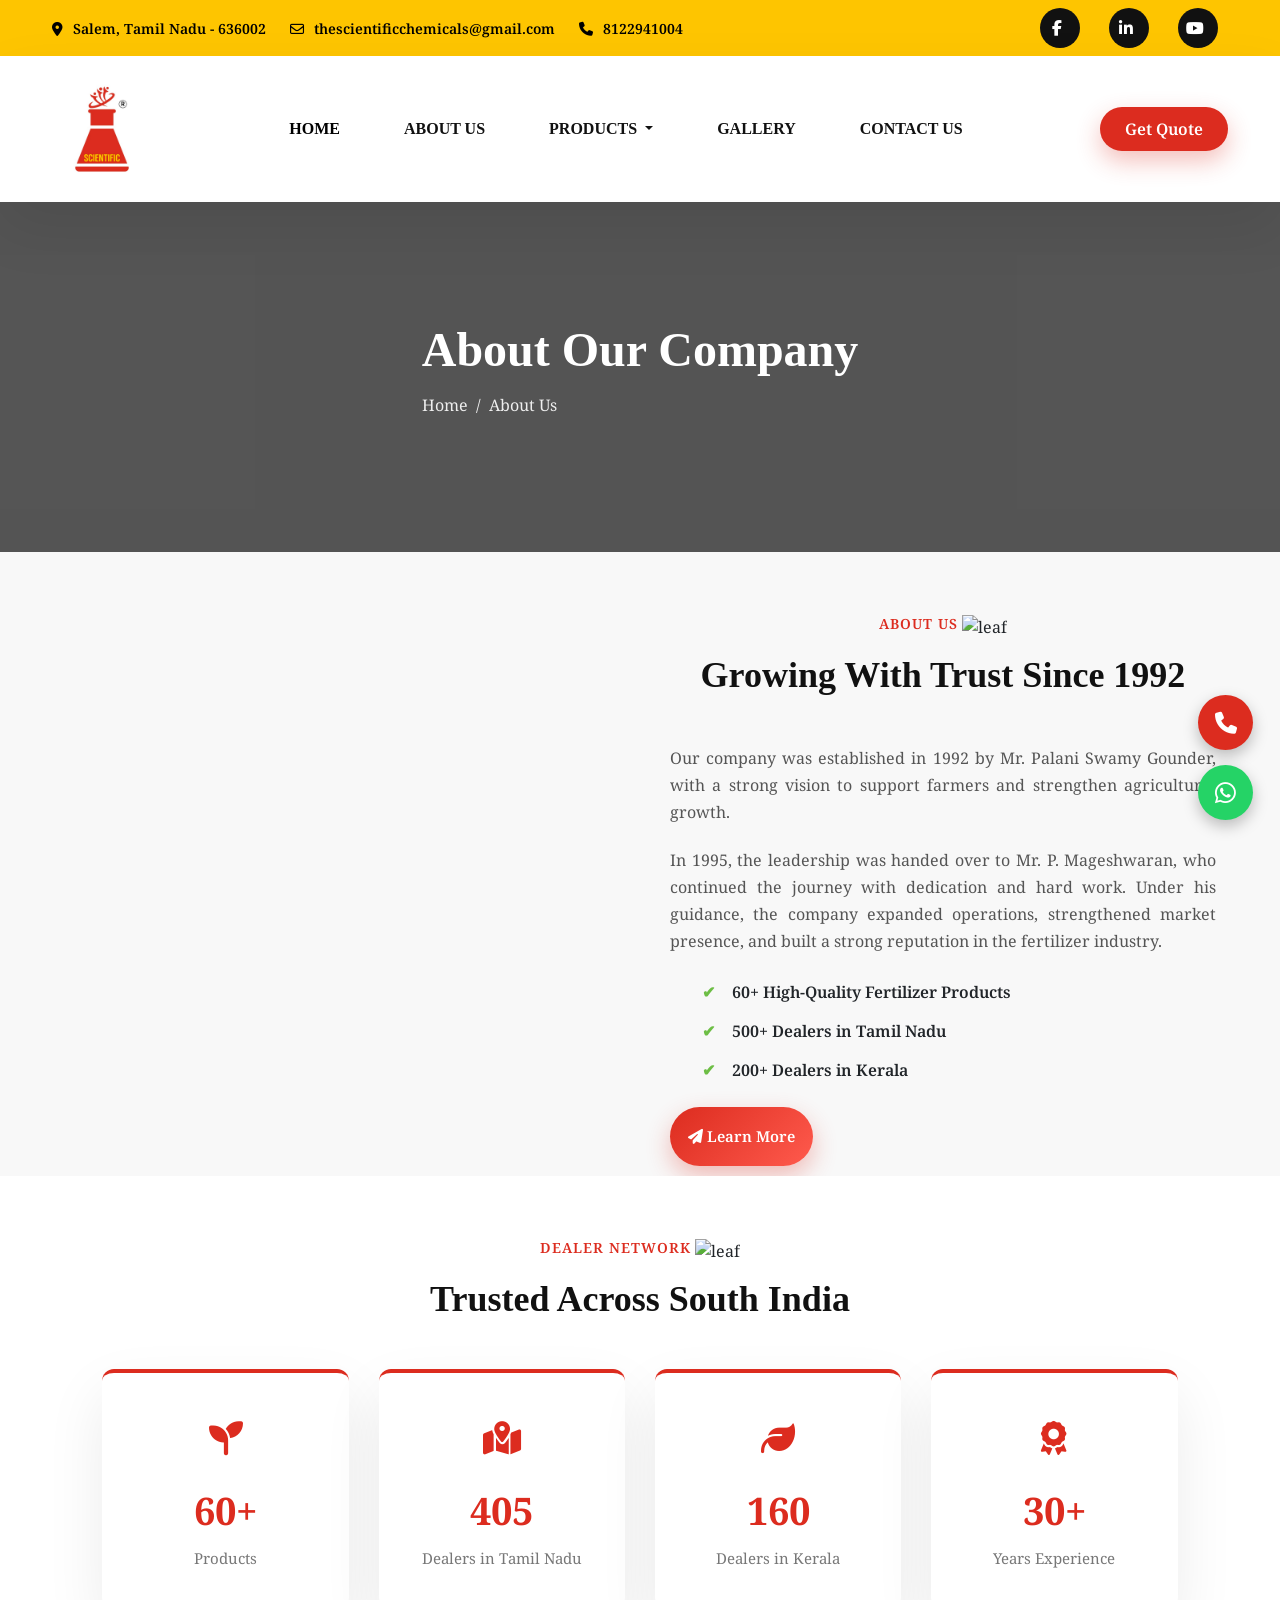
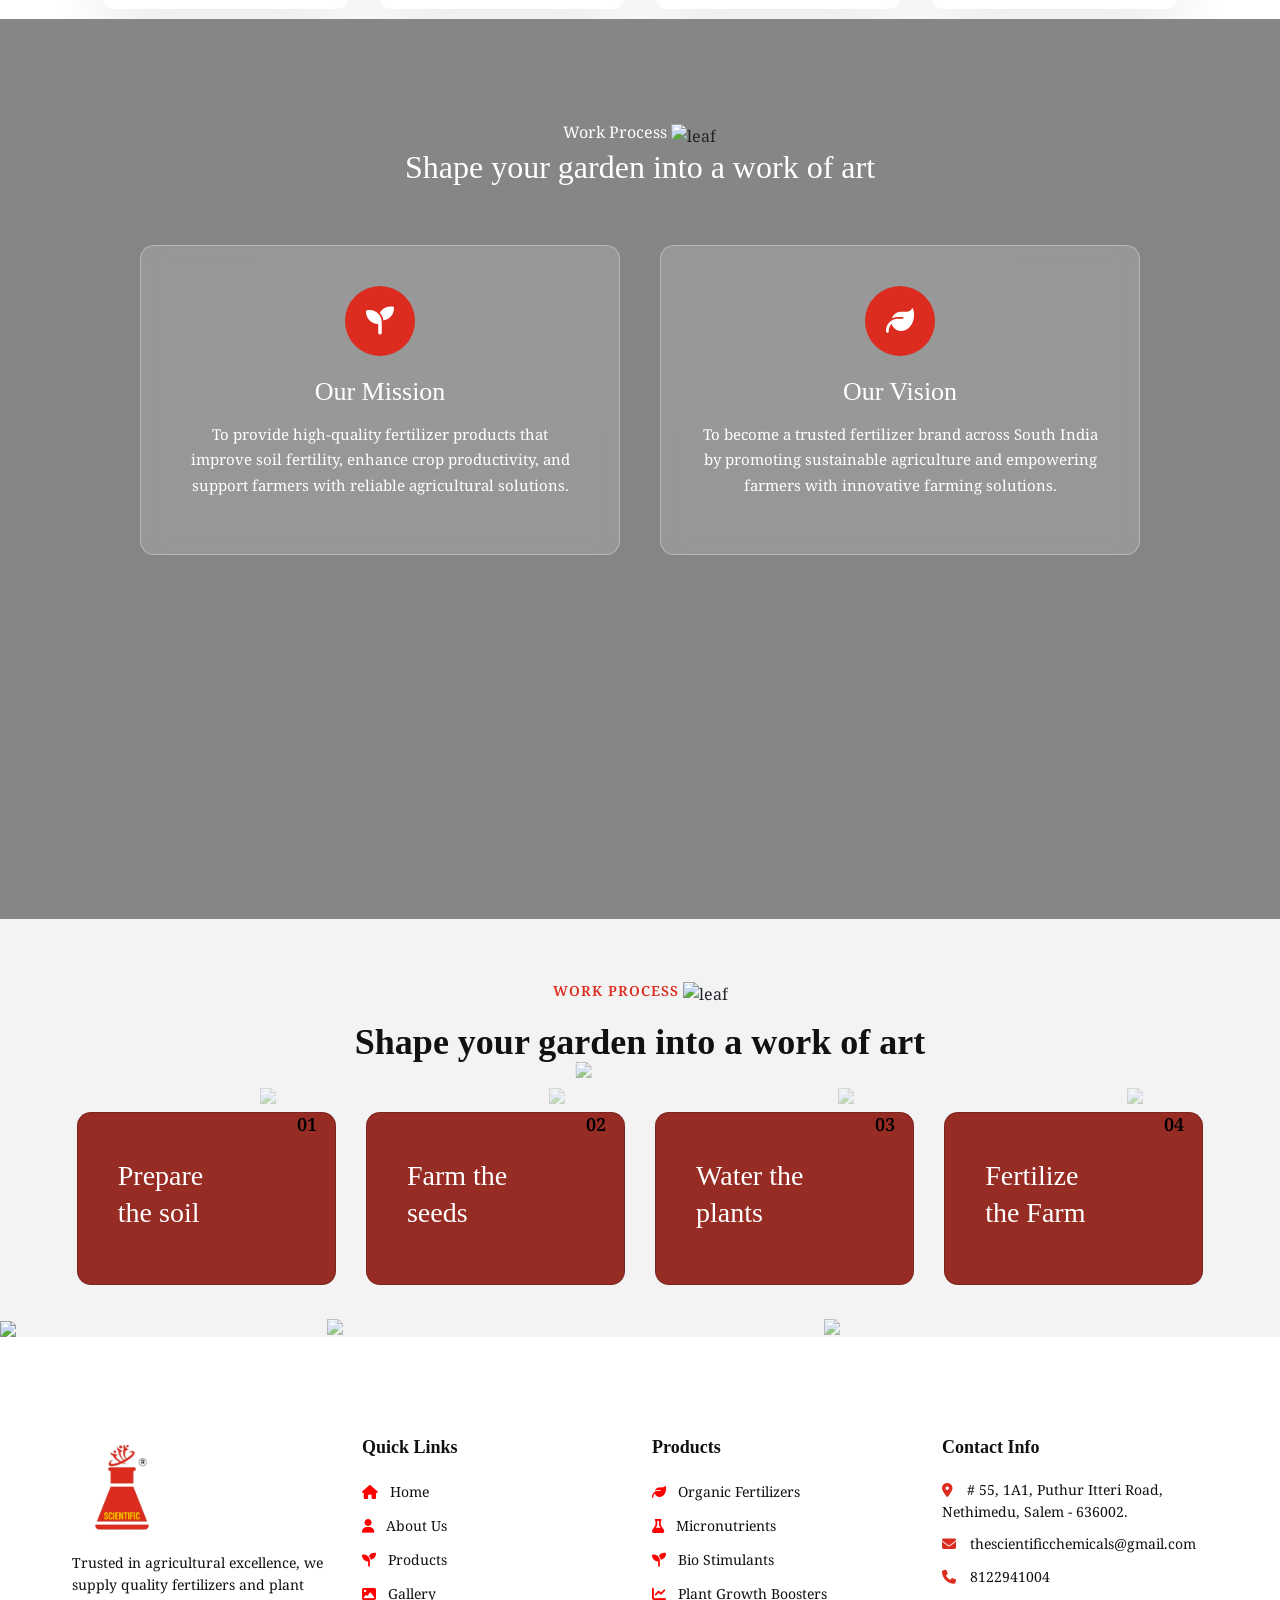
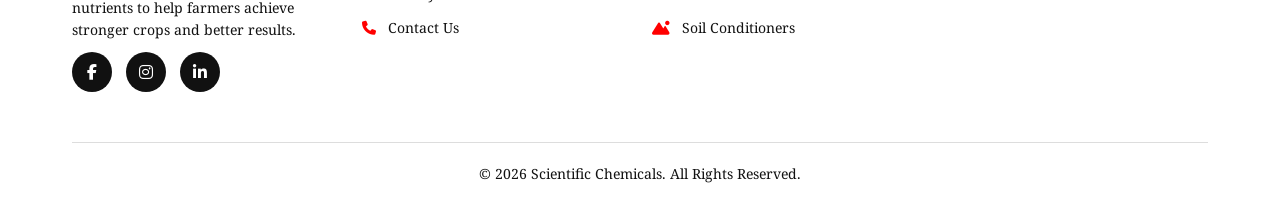
==== commit e0625c67: "dsds" ====
--- a/about.html
+++ b/about.html
@@ -446,11 +446,11 @@
 <h5>Quick Links</h5>
 
 <ul>
-<li><a href="#"><i class="fa-solid fa-house"></i> Home</a></li>
-<li><a href="#"><i class="fa-solid fa-user"></i> About Us</a></li>
-<li><a href="#"><i class="fa-solid fa-seedling"></i> Products</a></li>
-<li><a href="#"><i class="fa-solid fa-image"></i> Gallery</a></li>
-<li><a href="#"><i class="fa-solid fa-phone"></i> Contact Us</a></li>
+<li><a href="index.html"><i class="fa-solid fa-house"></i> Home</a></li>
+<li><a href="about.html"><i class="fa-solid fa-user"></i> About Us</a></li>
+<li><a href="products.html"><i class="fa-solid fa-seedling"></i> Products</a></li>
+<li><a href="gallery.html"><i class="fa-solid fa-image"></i> Gallery</a></li>
+<li><a href="contact.html"><i class="fa-solid fa-phone"></i> Contact Us</a></li>
 </ul>
 
 </div>
@@ -462,11 +462,11 @@
 <h5>Products</h5>
 
 <ul>
-<li><a href="#"><i class="fa-solid fa-leaf"></i> Organic Fertilizers</a></li>
-<li><a href="#"><i class="fa-solid fa-flask"></i> Micronutrients</a></li>
-<li><a href="#"><i class="fa-solid fa-seedling"></i> Bio Stimulants</a></li>
-<li><a href="#"><i class="fa-solid fa-chart-line"></i> Plant Growth Boosters</a></li>
-<li><a href="#"><i class="fa-solid fa-mountain-sun"></i> Soil Conditioners</a></li>
+<li><a href="products.html?cat=organic"><i class="fa-solid fa-leaf"></i> Organic Fertilizers</a></li>
+<li><a href="products.html?cat=micro"><i class="fa-solid fa-flask"></i> Micronutrients</a></li>
+<li><a href="products.html?cat=bio"><i class="fa-solid fa-seedling"></i> Bio Stimulants</a></li>
+<li><a href="products.html?cat=growth"><i class="fa-solid fa-chart-line"></i> Plant Growth Boosters</a></li>
+<li><a href="products.html?cat=soil"><i class="fa-solid fa-mountain-sun"></i> Soil Conditioners</a></li>
 </ul>
 
 </div>
